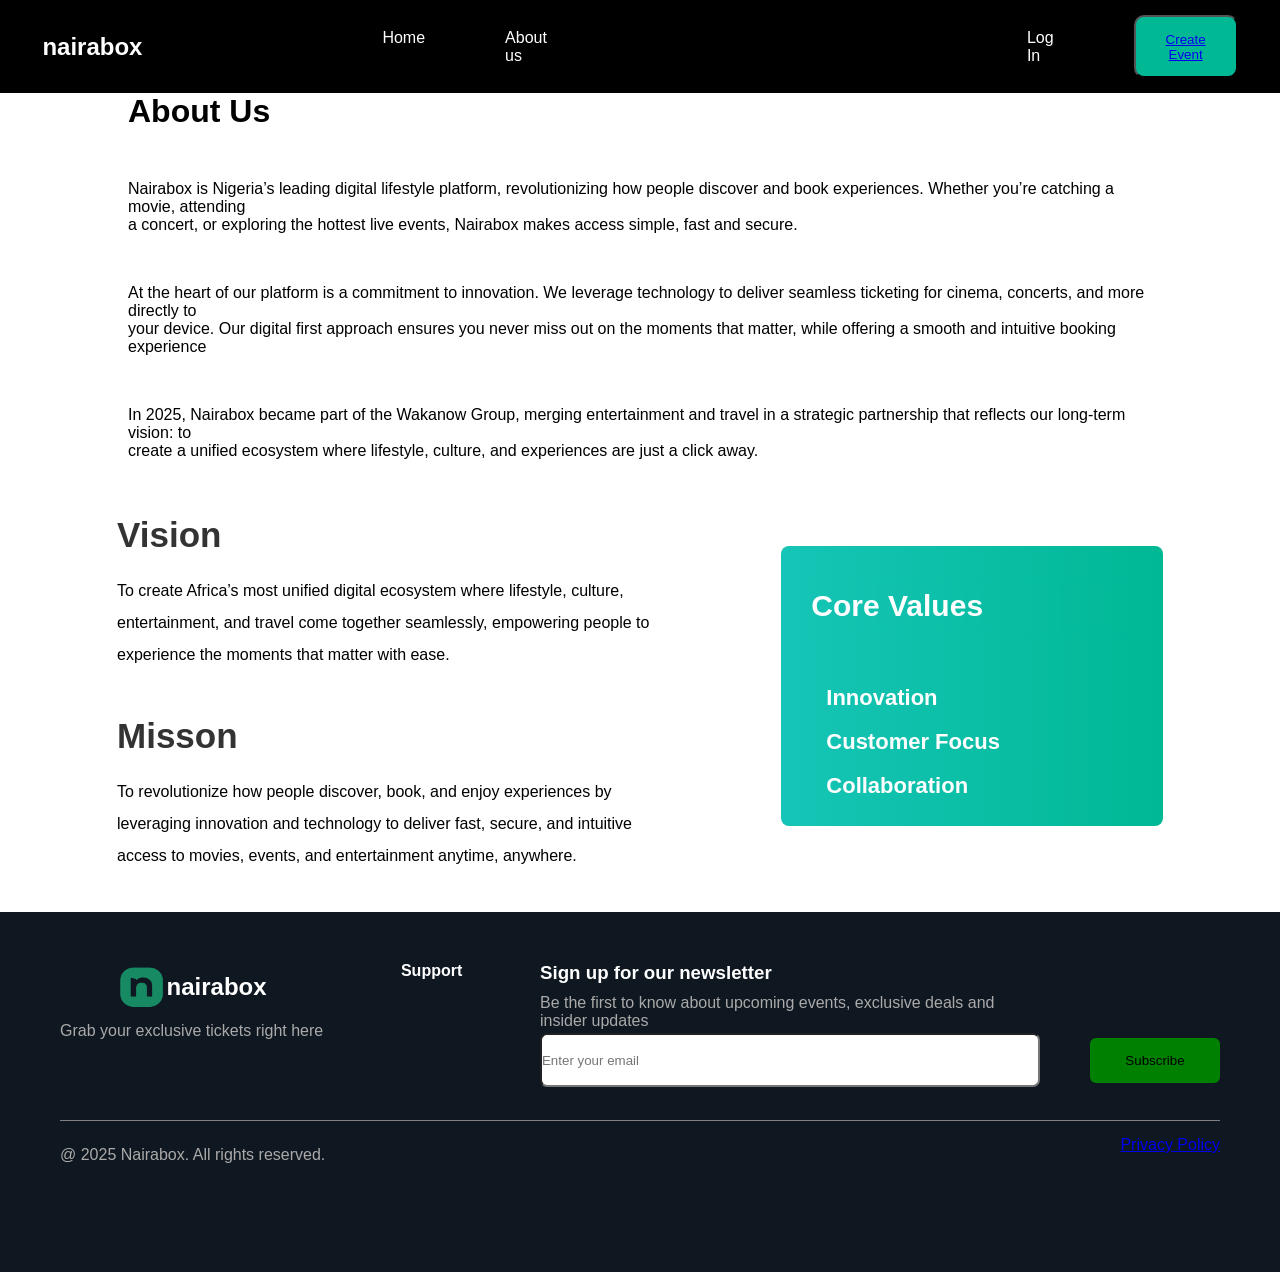
==== about.html @ cdfbd1fb "first commit" ====
<!DOCTYPE html>
<html lang="en">

<head>
    <meta charset="UTF-8">
    <meta name="viewport" content="width=, initial-scale=1.0">
    <title>About</title>
    <link rel="stylesheet" href="./about.css">
</head>

<body>
        <nav>
        <h2>nairabox</h2>
        <ul>
            <div class="nav1">
                <li><a href="./project.html">Home</a></li>
                <li><a href="./about.html">About us</a></li>
            </div>
            <div class="nav2">
                <li><a href="./login.html">Log In</a></li>
                <button><a href="./login.html">Create Event</a></button>
            </div>
        </ul>
    </nav>
    <div class="about-container">
        <h1>About Us</h1>
        <p>Nairabox is Nigeria’s leading digital lifestyle platform, revolutionizing how people discover and book
            experiences. Whether you’re catching a movie, attending <br>a concert, or exploring the hottest live events,
            Nairabox makes access simple, fast and secure.
        </p>
        <p>At the heart of our platform is a commitment to innovation. We leverage technology to deliver seamless
            ticketing for cinema, concerts, and more directly to <br>your device. Our digital first approach ensures you
            never miss out on the moments that matter, while offering a smooth and intuitive booking experience</p>

        <p>In 2025, Nairabox became part of the Wakanow Group, merging entertainment and travel in a strategic
            partnership that reflects our long-term vision: to <br>create a unified ecosystem where lifestyle, culture,
            and experiences are just a click away.
        </p>
    </div>
    <section class="middle-section">
<div class="left-text">
    <div class="vision">
                <h2>Vision</h2>
        <p>To create Africa’s most unified digital ecosystem where lifestyle, culture,<br>entertainment, and travel come
            together seamlessly, empowering people to <br>experience the moments that matter with ease.
        </p>
    </div>
    <div class="mission">
                <h2>Misson</h2>
        <p>To revolutionize how people discover, book, and enjoy experiences by <br>leveraging innovation and technology
            to deliver fast, secure, and intuitive <br>access to movies, events, and entertainment anytime, anywhere.
        </p>
    </div>
</div>
<div class="core-values">
        <h2>Core Values</h2>
        <div class="values-box">
            <p>Innovation</p>
            <p>Customer Focus</p>
            <p>Collaboration</p>
        </div>
    </div>
    </section>
    
    <footer class="footer">
        <div class="top">
<div class="left">
    <div class="img-logo">
        <img src="./project-pictures/hero (2).png" alt="" style="width: 50px;height: 50px;">
    <h2>nairabox</h2>
    </div>
<p>Grab your exclusive tickets right here</p>
</div>

<div class="middle">
    <h4>Support</h4>
</div>

<div class="right">
<h3>Sign up for our newsletter</h3>
<p>Be the first to know about upcoming events, exclusive deals and <br>insider updates</p>
<div class="email-btn">
    <input type="email" placeholder="Enter your email">
<button>Subscribe</button>
</div>
</div>
        </div>

        <div class="bottom">
<p>@  2025 Nairabox.  All rights reserved.</p>
<a href="#">Privacy Policy</a>
        </div>
    </footer>

    
</body>

</html>
---- about.css ----
* {
    margin: 0;
    padding: 0;
    box-sizing: border-box;
    font-family: Arial, Helvetica, sans-serif;
}

.about-container{
    display: flex;
    flex-direction: column;
    gap: 50px;
    width: 80%;
    margin: auto;
}
body{
    background: #fff;
    /* padding: 60px; */
}
.about-section{
    display: flex;
    justify-content: space-between;
    align-items: center;
    gap: 80px;
    margin-top: 100px;
}
nav {
    display: flex;
    align-items: center;
    justify-content: center;
    padding: 15px 5rem;
    background: black;
    color: white;
    gap: 15rem;

    ul {
        display: flex;
        align-items: center;
        gap: 30rem;
        list-style-type: none;

        li {
            a {
                text-decoration: none;
                color: white;
            }
        }

        .nav1 {
            display: flex;
            gap: 5rem;
        }

        .nav2 {
            display: flex;
            gap: 5rem;
            align-items: center;

            button {
                color: white;
                background-color: rgb(46, 150, 150);
                background-color: #00b894; 
                display: inline-block;
                padding: 12px 30px;
                height: 7vh;
                border-radius: 10px;
                font-weight: 100;


            }
        }
    }
}

.about-text{
    width: 55%;
    color: #666;
    line-height: 0.9;
    font-size: 17px;
}
.core-values{
    width: 360px;
    background: linear-gradient(to right, #16c5b7, #00b894);
    padding: 25px;
    border-radius: 8px;
}
.core-values h2{
    color: white;
    font-size: 40px;
    margin-bottom: 20px;
    backdrop-filter: blur(5px);
}
.values-box{
    color: white;
    font-size: 22px;
    margin-bottom: 18px;
    font-weight: 600;
}
.values-box p:last-child{
    margin-bottom: 0;
}
.middle-section{
    display: flex;
    justify-content: space-between;
    align-items: center;
    gap: 120px;
    margin: 40px;
    padding: 0 77px;
    line-height: 2.0;
}
.left-text{
width: 55%;
}
.vision{
    margin-bottom: 30px;
}
.left-text h2 {
    font-size: 35px;
    margin-bottom: 5px;
    color: #333;
}
.core-values{
    width: 400px;
    height: 280px;
    background: linear-gradient(to right #18d2c3, #00c896);
    padding: 30px;
    border-radius: 8px;
}
.core-values h2{
    color: white;
    font-size: 30px;
    margin-bottom: 25px;
}
.values-box{
    padding: 15px;
    border-radius: 8px;
}
.values-box p:last-child{
    margin-bottom: 0;
}


.email-btn{
    display: flex;
    align-items: center;
    justify-content: center;
    gap: 50px;
    height: 60px;
}
.email-btn input{
    height: 6vh;
    width: 500px;
    border-radius: 7px;
}
.email-btn button{
    height: 5vh;
    width: 130px;
    background-color: green;
    border-radius: 6px;
    border: none;
}

.footer {
    background: #0f1720;
    color: white;
    padding: 50px 60px 25px;
    height: 40vh;
}
.top{
    display: flex;
    justify-content: space-between;
    align-items: flex-start;
}
.img-logo{
    display: flex;
    align-items: center;
    justify-content: center;
}
.footer p {
    color: #aaa;
    margin-top: 10px;
}
/* .subscribe-box {
    display: flex;
    margin-top: 10px;
}
.subscribe-box input {
    padding: 10px;
    border: none;
    outline: none;
    border-radius: 5px 0 0 5px;
} */
/* .subscribe-box button{
    padding: 10px 15px;
    border: none;
    background: #00c389;
    color: white;
    border-radius: 0 5px 5px 0;
    cursor: pointer;
} */
/* .right input {
    padding: 8px;
    margin-top: 10px;
} */
/* .right button {
    padding: 8px 12px;
    background: #00c389;
    border: none;
    color: white;
    cursor: pointer;
} */
.bottom{
    border-top: 1px solid gray;
    margin-top: 30px;
    padding-top: 15px;
    display: flex;
    justify-content: space-between;
}
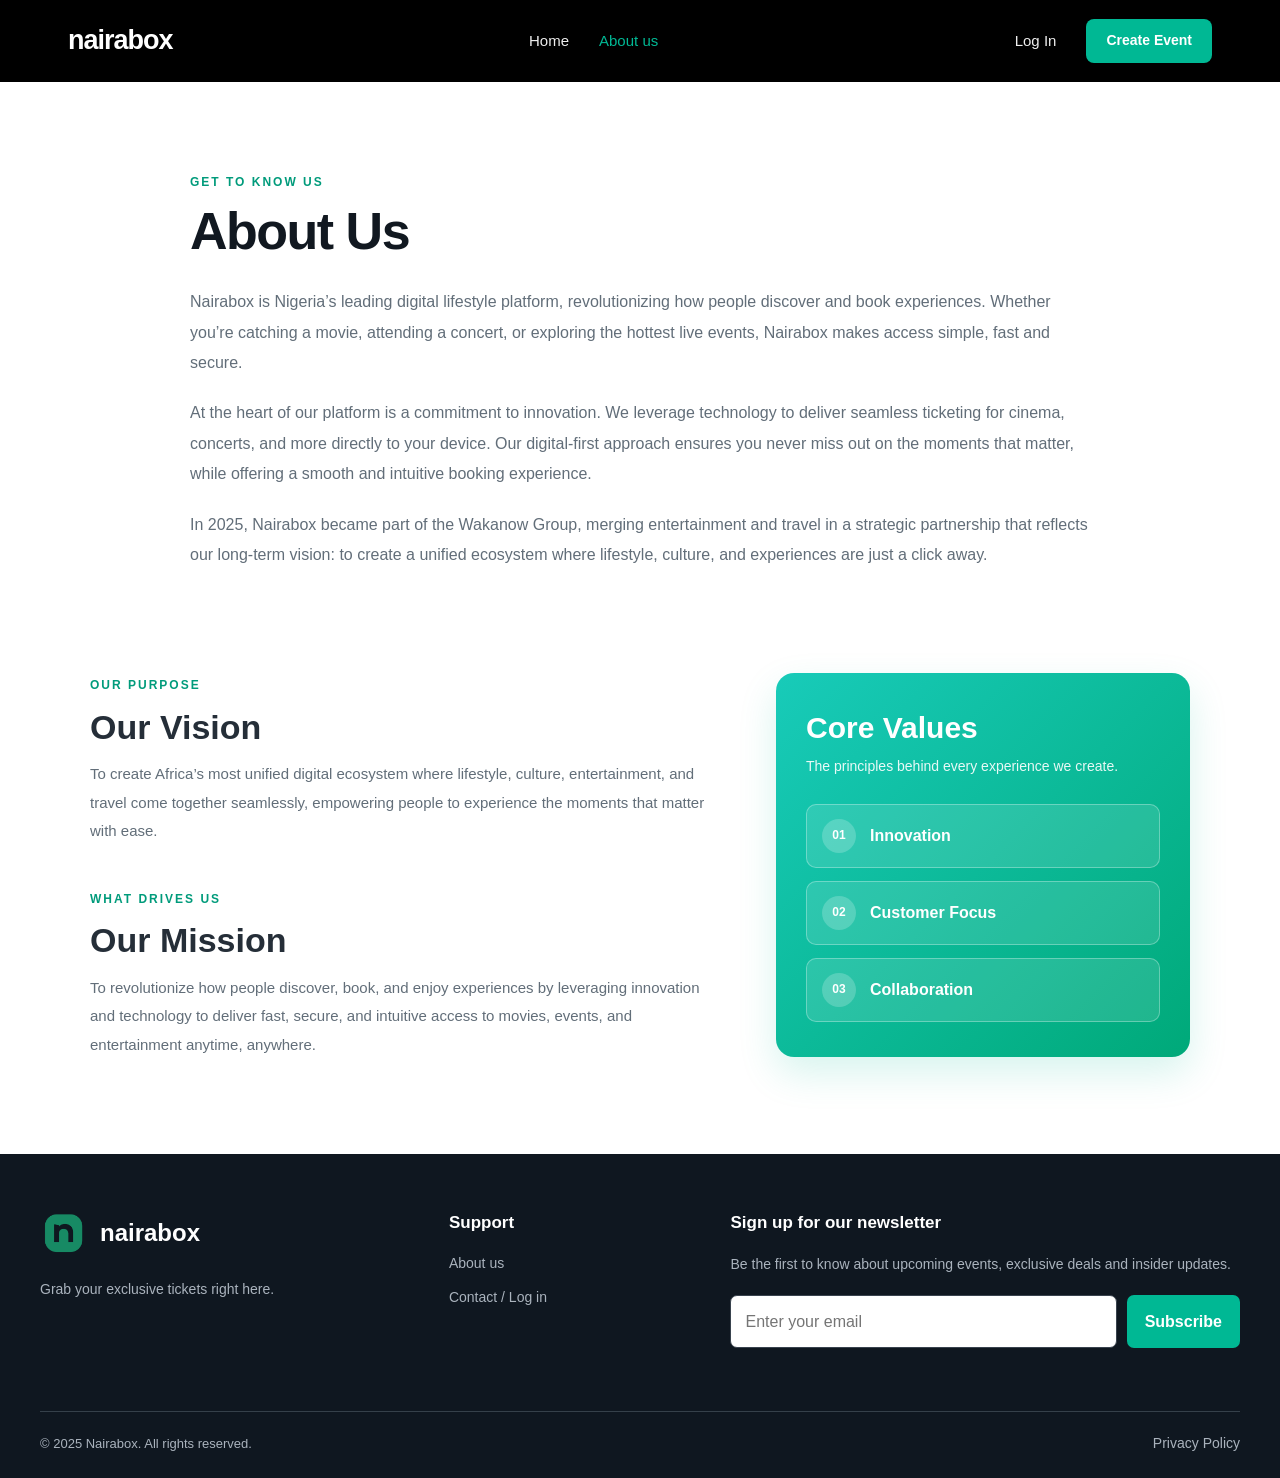
==== commit 82354438: "updated" ====
--- a/about.html
+++ b/about.html
@@ -1,98 +1,155 @@
+
 <!DOCTYPE html>
 <html lang="en">
-
 <head>
     <meta charset="UTF-8">
-    <meta name="viewport" content="width=, initial-scale=1.0">
-    <title>About</title>
+    <meta name="viewport" content="width=device-width, initial-scale=1.0">
+    <meta name="description" content="Learn about Nairabox, our vision, mission, and core values.">
+    <title>About Us | Nairabox</title>
     <link rel="stylesheet" href="./about.css">
 </head>
 
 <body>
-        <nav>
-        <h2>nairabox</h2>
-        <ul>
-            <div class="nav1">
-                <li><a href="./project.html">Home</a></li>
-                <li><a href="./about.html">About us</a></li>
+    <header class="site-header">
+        <nav class="navbar">
+            <a href="./project.html" class="brand">nairabox</a>
+
+            <div class="nav-links">
+                <a href="./project.html">Home</a>
+                <a href="./about.html" class="active">About us</a>
             </div>
-            <div class="nav2">
-                <li><a href="./login.html">Log In</a></li>
-                <button><a href="./login.html">Create Event</a></button>
+
+            <div class="nav-actions">
+                <a href="./login.html" class="login-link">Log In</a>
+                <a href="./login.html" class="create-btn">Create Event</a>
             </div>
-        </ul>
-    </nav>
-    <div class="about-container">
-        <h1>About Us</h1>
-        <p>Nairabox is Nigeria’s leading digital lifestyle platform, revolutionizing how people discover and book
-            experiences. Whether you’re catching a movie, attending <br>a concert, or exploring the hottest live events,
-            Nairabox makes access simple, fast and secure.
-        </p>
-        <p>At the heart of our platform is a commitment to innovation. We leverage technology to deliver seamless
-            ticketing for cinema, concerts, and more directly to <br>your device. Our digital first approach ensures you
-            never miss out on the moments that matter, while offering a smooth and intuitive booking experience</p>
+        </nav>
+    </header>
 
-        <p>In 2025, Nairabox became part of the Wakanow Group, merging entertainment and travel in a strategic
-            partnership that reflects our long-term vision: to <br>create a unified ecosystem where lifestyle, culture,
-            and experiences are just a click away.
-        </p>
-    </div>
-    <section class="middle-section">
-<div class="left-text">
-    <div class="vision">
-                <h2>Vision</h2>
-        <p>To create Africa’s most unified digital ecosystem where lifestyle, culture,<br>entertainment, and travel come
-            together seamlessly, empowering people to <br>experience the moments that matter with ease.
-        </p>
-    </div>
-    <div class="mission">
-                <h2>Misson</h2>
-        <p>To revolutionize how people discover, book, and enjoy experiences by <br>leveraging innovation and technology
-            to deliver fast, secure, and intuitive <br>access to movies, events, and entertainment anytime, anywhere.
-        </p>
-    </div>
-</div>
-<div class="core-values">
-        <h2>Core Values</h2>
-        <div class="values-box">
-            <p>Innovation</p>
-            <p>Customer Focus</p>
-            <p>Collaboration</p>
-        </div>
-    </div>
-    </section>
-    
+    <main>
+        <section class="about-container">
+            <div class="section-heading">
+                <span class="eyebrow">GET TO KNOW US</span>
+                <h1>About Us</h1>
+                <p>
+                    Nairabox is Nigeria’s leading digital lifestyle platform,
+                    revolutionizing how people discover and book experiences.
+                    Whether you’re catching a movie, attending a concert, or
+                    exploring the hottest live events, Nairabox makes access
+                    simple, fast and secure.
+                </p>
+
+                <p>
+                    At the heart of our platform is a commitment to innovation.
+                    We leverage technology to deliver seamless ticketing for
+                    cinema, concerts, and more directly to your device. Our
+                    digital-first approach ensures you never miss out on the
+                    moments that matter, while offering a smooth and intuitive
+                    booking experience.
+                </p>
+
+                <p>
+                    In 2025, Nairabox became part of the Wakanow Group, merging
+                    entertainment and travel in a strategic partnership that
+                    reflects our long-term vision: to create a unified ecosystem
+                    where lifestyle, culture, and experiences are just a click away.
+                </p>
+            </div>
+        </section>
+
+        <section class="middle-section">
+            <div class="left-text">
+                <article class="info-block">
+                    <span class="eyebrow">OUR PURPOSE</span>
+                    <h2>Our Vision</h2>
+                    <p>
+                        To create Africa’s most unified digital ecosystem where
+                        lifestyle, culture, entertainment, and travel come together
+                        seamlessly, empowering people to experience the moments
+                        that matter with ease.
+                    </p>
+                </article>
+
+                <article class="info-block">
+                    <span class="eyebrow">WHAT DRIVES US</span>
+                    <h2>Our Mission</h2>
+                    <p>
+                        To revolutionize how people discover, book, and enjoy
+                        experiences by leveraging innovation and technology to
+                        deliver fast, secure, and intuitive access to movies,
+                        events, and entertainment anytime, anywhere.
+                    </p>
+                </article>
+            </div>
+
+            <aside class="core-values">
+                <h2>Core Values</h2>
+                <p class="values-intro">
+                    The principles behind every experience we create.
+                </p>
+
+                <ul class="values-list">
+                    <li><span>01</span> Innovation</li>
+                    <li><span>02</span> Customer Focus</li>
+                    <li><span>03</span> Collaboration</li>
+                </ul>
+            </aside>
+        </section>
+    </main>
+
     <footer class="footer">
-        <div class="top">
-<div class="left">
-    <div class="img-logo">
-        <img src="./project-pictures/hero (2).png" alt="" style="width: 50px;height: 50px;">
-    <h2>nairabox</h2>
-    </div>
-<p>Grab your exclusive tickets right here</p>
-</div>
+        <div class="footer-top">
+            <div class="footer-brand">
+                <a href="./project.html" class="footer-logo">
+                    <img src="./project-pictures/hero (2).png" alt="Nairabox logo">
+                    <span>nairabox</span>
+                </a>
+                <p>Grab your exclusive tickets right here.</p>
+            </div>
 
-<div class="middle">
-    <h4>Support</h4>
-</div>
+            <div class="footer-support">
+                <h3>Support</h3>
+                <a href="./about.html">About us</a>
+                <a href="./login.html">Contact / Log in</a>
+            </div>
 
-<div class="right">
-<h3>Sign up for our newsletter</h3>
-<p>Be the first to know about upcoming events, exclusive deals and <br>insider updates</p>
-<div class="email-btn">
-    <input type="email" placeholder="Enter your email">
-<button>Subscribe</button>
-</div>
-</div>
+            <div class="newsletter">
+                <h3>Sign up for our newsletter</h3>
+                <p>
+                    Be the first to know about upcoming events,
+                    exclusive deals and insider updates.
+                </p>
+
+                <form class="email-btn" id="newsletterForm">
+                    <input
+                        type="email"
+                        id="newsletterEmail"
+                        placeholder="Enter your email"
+                        aria-label="Your email address"
+                        required
+                    >
+                    <button type="submit">Subscribe</button>
+                </form>
+                <p id="newsletterMessage" class="newsletter-message" aria-live="polite"></p>
+            </div>
         </div>
 
-        <div class="bottom">
-<p>@  2025 Nairabox.  All rights reserved.</p>
-<a href="#">Privacy Policy</a>
+        <div class="footer-bottom">
+            <p>&copy; 2025 Nairabox. All rights reserved.</p>
+            <a href="#" class="privacy-link">Privacy Policy</a>
         </div>
     </footer>
 
-    
+    <script>
+        const newsletterForm = document.getElementById("newsletterForm");
+        const newsletterMessage = document.getElementById("newsletterMessage");
+
+        newsletterForm.addEventListener("submit", function (event) {
+            event.preventDefault();
+            newsletterMessage.textContent =
+                "Thanks for your interest! Newsletter sign-up is not connected yet.";
+            newsletterForm.reset();
+        });
+    </script>
 </body>
-
-</html>+</html>
--- a/about.css
+++ b/about.css
@@ -1,217 +1,566 @@
+
+/* =========================
+   GLOBAL STYLES
+========================= */
+
 * {
     margin: 0;
     padding: 0;
     box-sizing: border-box;
+}
+
+:root {
+    --primary: #00b894;
+    --primary-dark: #009b7b;
+    --text-dark: #202a35;
+    --text-muted: #626e79;
+    --footer-bg: #0f1720;
+    --page-bg: #ffffff;
+}
+
+html {
+    scroll-behavior: smooth;
+}
+
+body {
     font-family: Arial, Helvetica, sans-serif;
-}
-
-.about-container{
+    background: var(--page-bg);
+    color: var(--text-dark);
+    line-height: 1.7;
+    overflow-wrap: break-word;
+}
+
+a {
+    color: inherit;
+    text-decoration: none;
+}
+
+button,
+input {
+    font: inherit;
+}
+
+img {
+    max-width: 100%;
+    display: block;
+}
+
+/* =========================
+   NAVIGATION
+========================= */
+
+.site-header {
+    background: #000000;
+    color: #ffffff;
+}
+
+.navbar {
+    width: min(1200px, 100%);
+    min-height: 82px;
+    margin: 0 auto;
+    padding: 16px 28px;
+    display: flex;
+    align-items: center;
+    justify-content: space-between;
+    gap: 28px;
+}
+
+.brand {
+    font-size: 27px;
+    font-weight: 800;
+    letter-spacing: -1px;
+    white-space: nowrap;
+}
+
+.nav-links,
+.nav-actions {
+    display: flex;
+    align-items: center;
+    gap: 30px;
+}
+
+.nav-links a,
+.login-link {
+    font-size: 15px;
+    color: #eeeeee;
+    transition: color 0.2s ease;
+}
+
+.nav-links a:hover,
+.nav-links a.active,
+.login-link:hover {
+    color: var(--primary);
+}
+
+.create-btn {
+    display: inline-flex;
+    align-items: center;
+    justify-content: center;
+    min-height: 44px;
+    padding: 10px 20px;
+    border-radius: 8px;
+    background: var(--primary);
+    color: #ffffff;
+    font-size: 14px;
+    font-weight: 700;
+    transition: background 0.2s ease, transform 0.2s ease;
+}
+
+.create-btn:hover {
+    background: var(--primary-dark);
+    transform: translateY(-1px);
+}
+
+/* =========================
+   ABOUT SECTION
+========================= */
+
+.about-container {
+    width: min(100% - 48px, 1050px);
+    margin: 0 auto;
+    padding: 85px 0 65px;
+}
+
+.section-heading {
+    max-width: 900px;
+    margin: 0 auto;
+}
+
+.eyebrow {
+    display: inline-block;
+    margin-bottom: 10px;
+    color: var(--primary-dark);
+    font-size: 12px;
+    font-weight: 800;
+    letter-spacing: 2px;
+    text-transform: uppercase;
+}
+
+.section-heading h1 {
+    margin-bottom: 25px;
+    color: #111820;
+    font-size: clamp(34px, 5vw, 52px);
+    line-height: 1.15;
+    letter-spacing: -1.5px;
+}
+
+.section-heading p {
+    margin-bottom: 20px;
+    color: var(--text-muted);
+    font-size: 16px;
+    line-height: 1.9;
+}
+
+.section-heading p:last-child {
+    margin-bottom: 0;
+}
+
+/* =========================
+   VISION, MISSION AND VALUES
+========================= */
+
+.middle-section {
+    width: min(100% - 48px, 1100px);
+    margin: 0 auto;
+    padding: 35px 0 95px;
+    display: grid;
+    grid-template-columns: minmax(0, 1.2fr) minmax(280px, 0.8fr);
+    align-items: center;
+    gap: 65px;
+}
+
+.left-text {
+    min-width: 0;
+}
+
+.info-block + .info-block {
+    margin-top: 38px;
+}
+
+.info-block h2 {
+    margin-bottom: 12px;
+    color: #252e38;
+    font-size: clamp(26px, 3vw, 34px);
+    line-height: 1.25;
+}
+
+.info-block p {
+    color: var(--text-muted);
+    font-size: 15px;
+    line-height: 1.9;
+}
+
+.core-values {
+    width: 100%;
+    padding: 35px 30px;
+    border-radius: 18px;
+    background: linear-gradient(135deg, #18cbb9, #00a979);
+    color: #ffffff;
+    box-shadow: 0 16px 38px rgba(0, 184, 148, 0.16);
+}
+
+.core-values h2 {
+    margin-bottom: 8px;
+    font-size: 30px;
+    line-height: 1.3;
+}
+
+.values-intro {
+    margin-bottom: 25px;
+    color: rgba(255, 255, 255, 0.9);
+    font-size: 14px;
+    line-height: 1.7;
+}
+
+.values-list {
+    list-style: none;
+    display: grid;
+    gap: 13px;
+}
+
+.values-list li {
+    display: flex;
+    align-items: center;
+    gap: 14px;
+    padding: 14px 15px;
+    border: 1px solid rgba(255, 255, 255, 0.3);
+    border-radius: 10px;
+    background: rgba(255, 255, 255, 0.12);
+    font-size: 16px;
+    font-weight: 700;
+}
+
+.values-list li span {
+    display: grid;
+    width: 34px;
+    height: 34px;
+    flex-shrink: 0;
+    place-items: center;
+    border-radius: 50%;
+    background: rgba(255, 255, 255, 0.2);
+    font-size: 12px;
+}
+
+/* =========================
+   FOOTER
+========================= */
+
+.footer {
+    padding: 55px 24px 22px;
+    background: var(--footer-bg);
+    color: #ffffff;
+}
+
+.footer-top,
+.footer-bottom {
+    width: min(1200px, 100%);
+    margin: 0 auto;
+}
+
+.footer-top {
+    display: grid;
+    grid-template-columns: 1fr 0.65fr 1.4fr;
+    gap: 45px;
+    align-items: start;
+}
+
+.footer-logo {
+    display: inline-flex;
+    align-items: center;
+    gap: 12px;
+}
+
+.footer-logo img {
+    width: 48px;
+    height: 48px;
+    object-fit: contain;
+}
+
+.footer-logo span {
+    font-size: 24px;
+    font-weight: 800;
+}
+
+.footer-brand > p,
+.newsletter > p {
+    margin-top: 12px;
+    color: #aab3bd;
+    font-size: 14px;
+    line-height: 1.8;
+}
+
+.footer h3 {
+    margin-bottom: 14px;
+    font-size: 17px;
+}
+
+.footer-support {
     display: flex;
     flex-direction: column;
-    gap: 50px;
-    width: 80%;
-    margin: auto;
-}
-body{
-    background: #fff;
-    /* padding: 60px; */
-}
-.about-section{
+    align-items: flex-start;
+    gap: 10px;
+}
+
+.footer-support h3 {
+    margin-bottom: 4px;
+}
+
+.footer-support a,
+.privacy-link {
+    color: #aab3bd;
+    font-size: 14px;
+    transition: color 0.2s ease;
+}
+
+.footer-support a:hover,
+.privacy-link:hover {
+    color: var(--primary);
+}
+
+.newsletter > p {
+    margin-top: 0;
+    margin-bottom: 18px;
+}
+
+.email-btn {
+    display: flex;
+    align-items: stretch;
+    gap: 10px;
+    width: 100%;
+}
+
+.email-btn input {
+    width: 100%;
+    min-width: 0;
+    min-height: 48px;
+    padding: 12px 14px;
+    border: 1px solid #39434e;
+    border-radius: 7px;
+    outline: none;
+    background: #ffffff;
+    color: #17212b;
+}
+
+.email-btn input:focus {
+    border-color: var(--primary);
+    box-shadow: 0 0 0 3px rgba(0, 184, 148, 0.16);
+}
+
+.email-btn button {
+    flex-shrink: 0;
+    min-height: 48px;
+    padding: 12px 18px;
+    border: none;
+    border-radius: 7px;
+    background: var(--primary);
+    color: #ffffff;
+    font-weight: 700;
+    cursor: pointer;
+    transition: background 0.2s ease;
+}
+
+.email-btn button:hover {
+    background: var(--primary-dark);
+}
+
+.newsletter-message {
+    color: #8ce7cd !important;
+    font-size: 13px !important;
+}
+
+.footer-bottom {
     display: flex;
     justify-content: space-between;
     align-items: center;
-    gap: 80px;
-    margin-top: 100px;
-}
-nav {
-    display: flex;
-    align-items: center;
-    justify-content: center;
-    padding: 15px 5rem;
-    background: black;
-    color: white;
-    gap: 15rem;
-
-    ul {
-        display: flex;
-        align-items: center;
-        gap: 30rem;
-        list-style-type: none;
-
-        li {
-            a {
-                text-decoration: none;
-                color: white;
-            }
-        }
-
-        .nav1 {
-            display: flex;
-            gap: 5rem;
-        }
-
-        .nav2 {
-            display: flex;
-            gap: 5rem;
-            align-items: center;
-
-            button {
-                color: white;
-                background-color: rgb(46, 150, 150);
-                background-color: #00b894; 
-                display: inline-block;
-                padding: 12px 30px;
-                height: 7vh;
-                border-radius: 10px;
-                font-weight: 100;
-
-
-            }
-        }
-    }
-}
-
-.about-text{
-    width: 55%;
-    color: #666;
-    line-height: 0.9;
-    font-size: 17px;
-}
-.core-values{
-    width: 360px;
-    background: linear-gradient(to right, #16c5b7, #00b894);
-    padding: 25px;
-    border-radius: 8px;
-}
-.core-values h2{
-    color: white;
-    font-size: 40px;
-    margin-bottom: 20px;
-    backdrop-filter: blur(5px);
-}
-.values-box{
-    color: white;
-    font-size: 22px;
-    margin-bottom: 18px;
-    font-weight: 600;
-}
-.values-box p:last-child{
-    margin-bottom: 0;
-}
-.middle-section{
-    display: flex;
-    justify-content: space-between;
-    align-items: center;
-    gap: 120px;
-    margin: 40px;
-    padding: 0 77px;
-    line-height: 2.0;
-}
-.left-text{
-width: 55%;
-}
-.vision{
-    margin-bottom: 30px;
-}
-.left-text h2 {
-    font-size: 35px;
-    margin-bottom: 5px;
-    color: #333;
-}
-.core-values{
-    width: 400px;
-    height: 280px;
-    background: linear-gradient(to right #18d2c3, #00c896);
-    padding: 30px;
-    border-radius: 8px;
-}
-.core-values h2{
-    color: white;
-    font-size: 30px;
-    margin-bottom: 25px;
-}
-.values-box{
-    padding: 15px;
-    border-radius: 8px;
-}
-.values-box p:last-child{
-    margin-bottom: 0;
-}
-
-
-.email-btn{
-    display: flex;
-    align-items: center;
-    justify-content: center;
-    gap: 50px;
-    height: 60px;
-}
-.email-btn input{
-    height: 6vh;
-    width: 500px;
-    border-radius: 7px;
-}
-.email-btn button{
-    height: 5vh;
-    width: 130px;
-    background-color: green;
-    border-radius: 6px;
-    border: none;
-}
-
-.footer {
-    background: #0f1720;
-    color: white;
-    padding: 50px 60px 25px;
-    height: 40vh;
-}
-.top{
-    display: flex;
-    justify-content: space-between;
-    align-items: flex-start;
-}
-.img-logo{
-    display: flex;
-    align-items: center;
-    justify-content: center;
-}
-.footer p {
-    color: #aaa;
-    margin-top: 10px;
-}
-/* .subscribe-box {
-    display: flex;
-    margin-top: 10px;
-}
-.subscribe-box input {
-    padding: 10px;
-    border: none;
-    outline: none;
-    border-radius: 5px 0 0 5px;
-} */
-/* .subscribe-box button{
-    padding: 10px 15px;
-    border: none;
-    background: #00c389;
-    color: white;
-    border-radius: 0 5px 5px 0;
-    cursor: pointer;
-} */
-/* .right input {
-    padding: 8px;
-    margin-top: 10px;
-} */
-/* .right button {
-    padding: 8px 12px;
-    background: #00c389;
-    border: none;
-    color: white;
-    cursor: pointer;
-} */
-.bottom{
-    border-top: 1px solid gray;
-    margin-top: 30px;
-    padding-top: 15px;
-    display: flex;
-    justify-content: space-between;
-}+    gap: 20px;
+    margin-top: 45px;
+    padding-top: 20px;
+    border-top: 1px solid #35404a;
+}
+
+.footer-bottom p {
+    color: #aab3bd;
+    font-size: 13px;
+}
+
+/* =========================
+   TABLETS
+========================= */
+
+@media (max-width: 900px) {
+    .navbar {
+        gap: 20px;
+        padding: 16px 24px;
+    }
+
+    .nav-links,
+    .nav-actions {
+        gap: 18px;
+    }
+
+    .middle-section {
+        grid-template-columns: minmax(0, 1fr) minmax(250px, 0.85fr);
+        gap: 30px;
+    }
+
+    .core-values {
+        padding: 28px 22px;
+    }
+
+    .footer-top {
+        grid-template-columns: 1fr 1fr;
+        gap: 35px;
+    }
+
+    .newsletter {
+        grid-column: 1 / -1;
+        max-width: 600px;
+    }
+}
+
+/* =========================
+   MOBILE PHONES
+========================= */
+
+@media (max-width: 600px) {
+    .navbar {
+        flex-wrap: wrap;
+        justify-content: space-between;
+        gap: 14px;
+        padding: 18px 20px;
+    }
+
+    .brand {
+        font-size: 25px;
+    }
+
+    .nav-links {
+        order: 3;
+        width: 100%;
+        justify-content: center;
+        padding-top: 12px;
+        border-top: 1px solid #303030;
+    }
+
+    .nav-actions {
+        gap: 13px;
+    }
+
+    .nav-links a,
+    .login-link {
+        font-size: 14px;
+    }
+
+    .create-btn {
+        min-height: 40px;
+        padding: 9px 12px;
+        font-size: 12px;
+    }
+
+    .about-container {
+        width: calc(100% - 40px);
+        padding: 55px 0 35px;
+    }
+
+    .section-heading h1 {
+        margin-bottom: 20px;
+        font-size: 36px;
+    }
+
+    .section-heading p {
+        font-size: 15px;
+        line-height: 1.85;
+    }
+
+    .middle-section {
+        width: calc(100% - 40px);
+        grid-template-columns: 1fr;
+        gap: 35px;
+        padding: 25px 0 60px;
+    }
+
+    .info-block + .info-block {
+        margin-top: 30px;
+    }
+
+    .info-block h2 {
+        font-size: 28px;
+    }
+
+    .core-values {
+        padding: 28px 22px;
+        border-radius: 14px;
+    }
+
+    .core-values h2 {
+        font-size: 27px;
+    }
+
+    .footer {
+        padding: 40px 20px 20px;
+    }
+
+    .footer-top {
+        grid-template-columns: 1fr;
+        gap: 30px;
+    }
+
+    .newsletter {
+        grid-column: auto;
+        width: 100%;
+    }
+
+    .email-btn {
+        flex-direction: column;
+    }
+
+    .email-btn input,
+    .email-btn button {
+        width: 100%;
+        min-height: 48px;
+    }
+
+    .footer-bottom {
+        flex-direction: column;
+        align-items: flex-start;
+        gap: 10px;
+        margin-top: 32px;
+    }
+}
+
+/* =========================
+   SMALL PHONES
+========================= */
+
+@media (max-width: 360px) {
+    .navbar {
+        padding-right: 14px;
+        padding-left: 14px;
+    }
+
+    .brand {
+        font-size: 22px;
+    }
+
+    .nav-actions {
+        gap: 9px;
+    }
+
+    .create-btn {
+        padding: 8px 10px;
+        font-size: 11px;
+    }
+
+    .about-container,
+    .middle-section {
+        width: calc(100% - 28px);
+    }
+
+    .section-heading h1 {
+        font-size: 32px;
+    }
+
+    .core-values {
+        padding: 24px 16px;
+    }
+}
